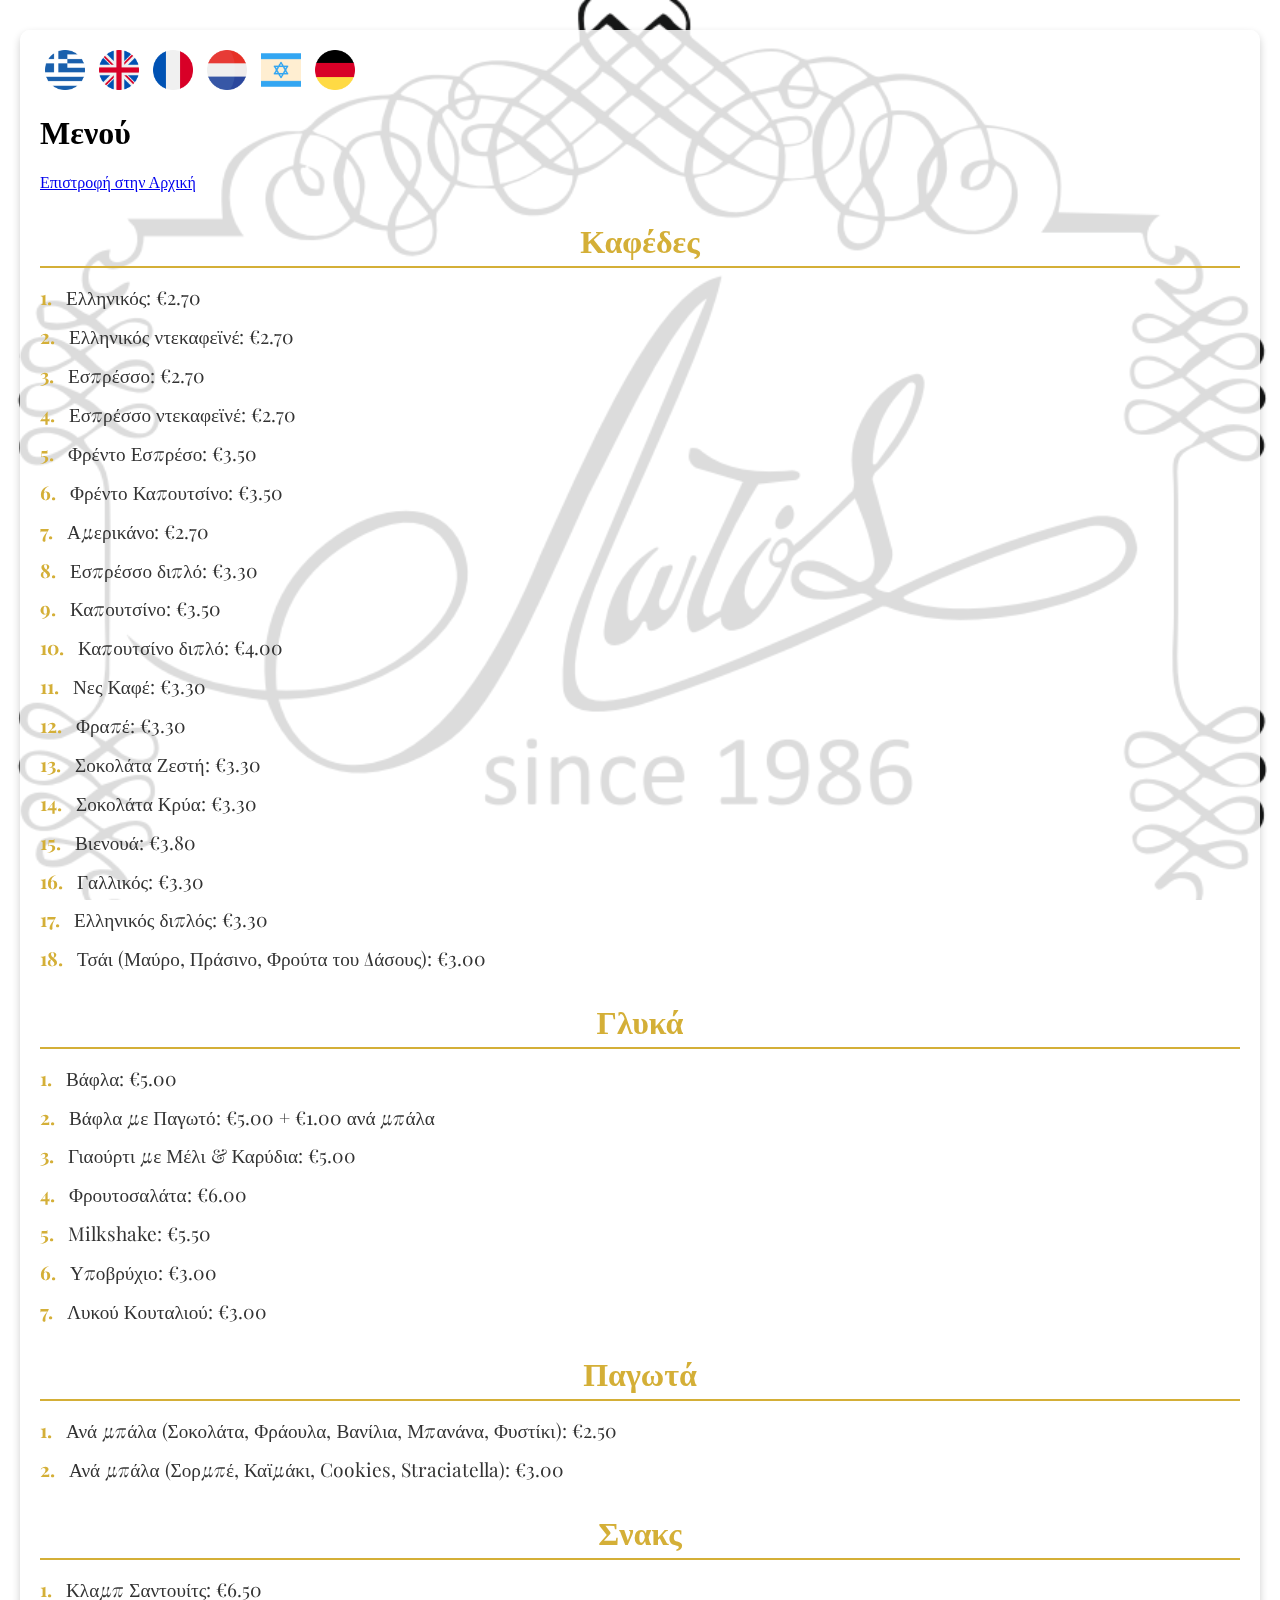
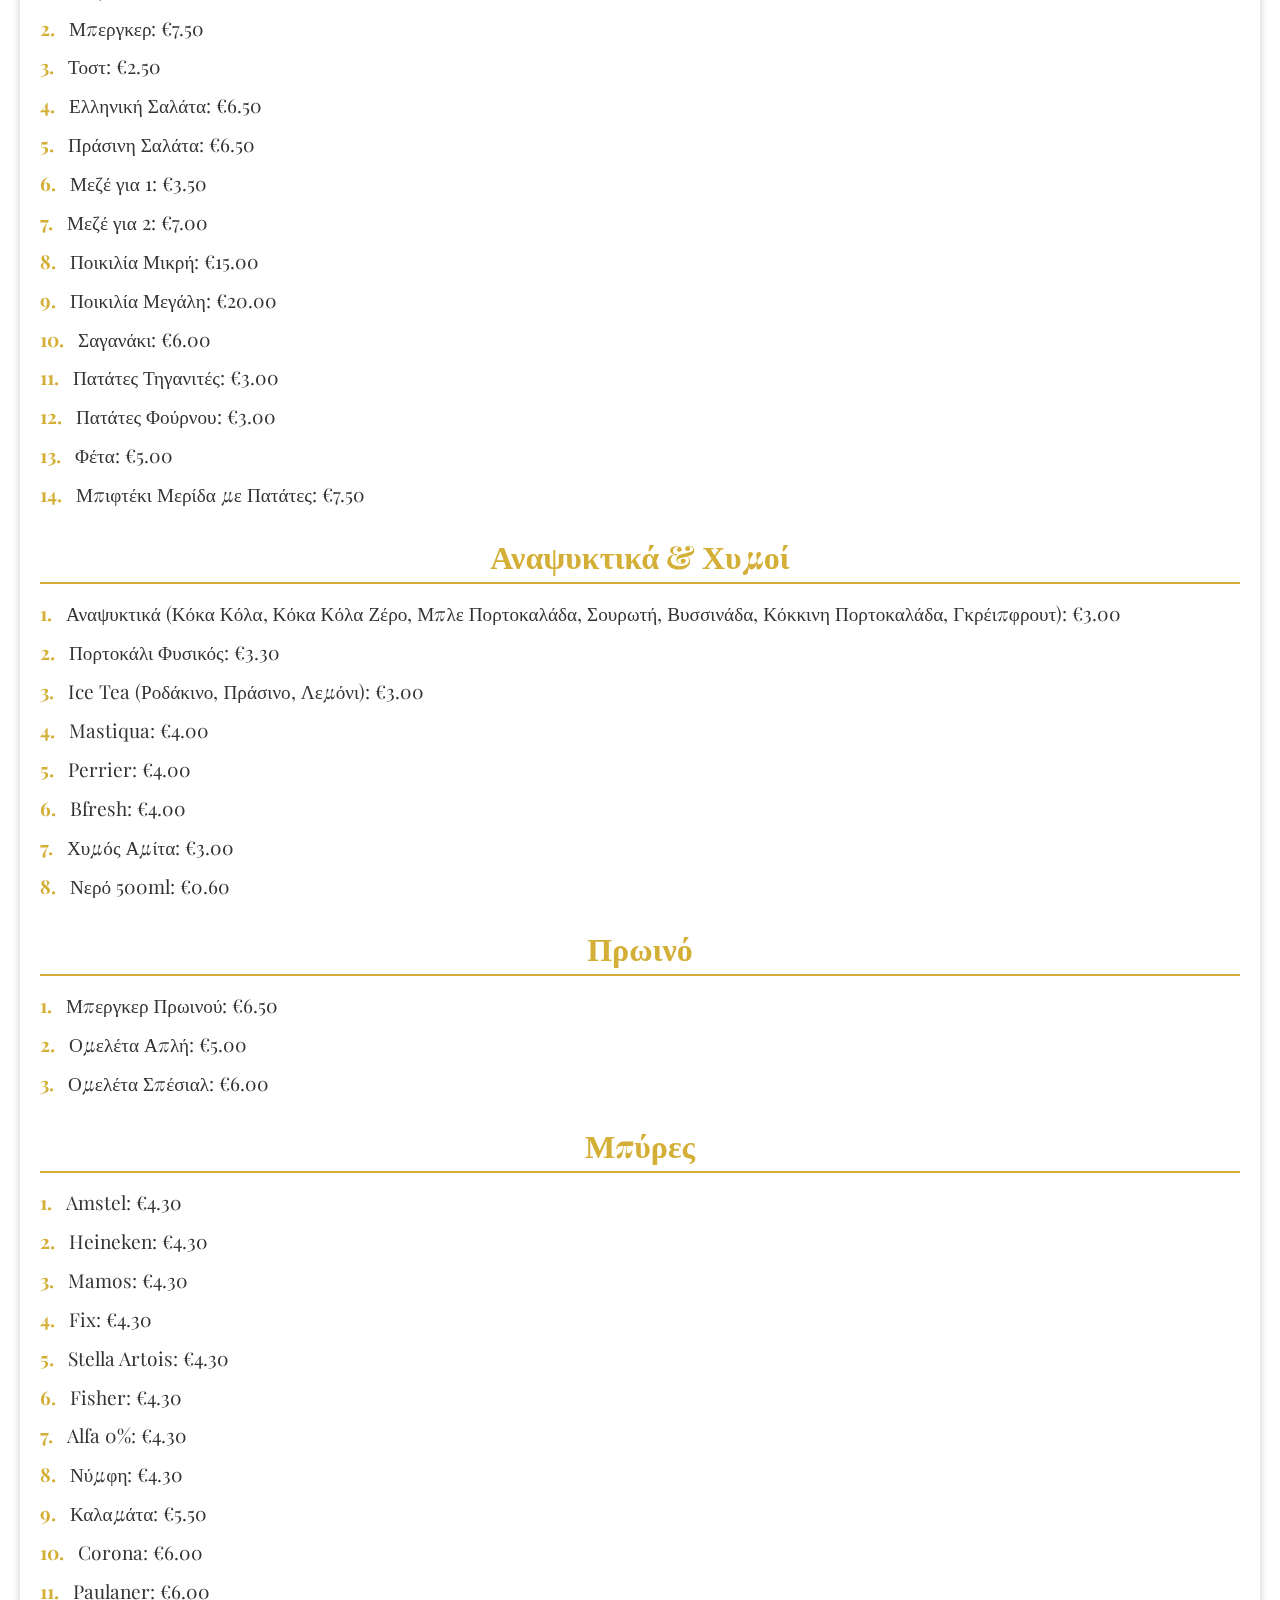
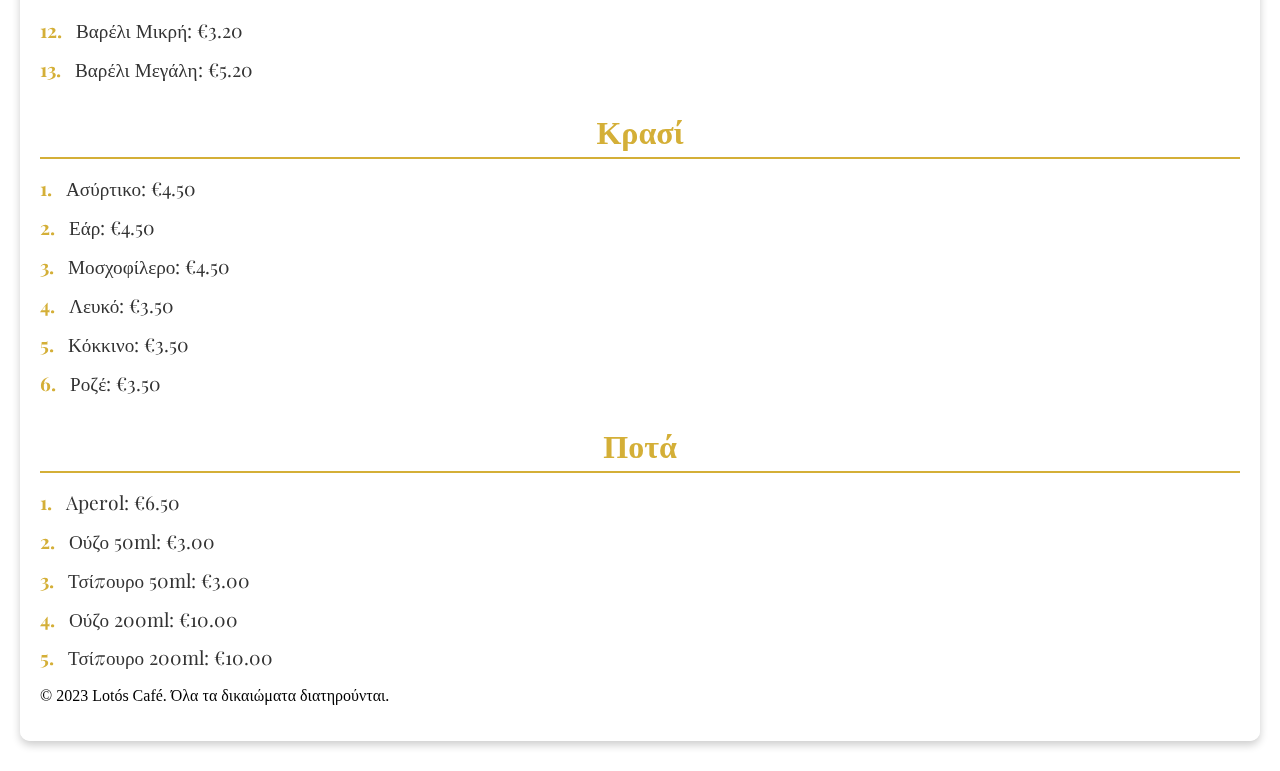
==== menu.html @ e4fc033b "Add files via upload" ====
<!DOCTYPE html>
<html lang="el">
<head>
  <meta charset="UTF-8">
  <meta name="viewport" content="width=device-width, initial-scale=1.0">
  <!-- Mobile Web App Meta Tags -->
  <meta name="mobile-web-app-capable" content="yes">
  <meta name="apple-mobile-web-app-capable" content="yes">
  <meta name="apple-mobile-web-app-status-bar-style" content="black-translucent">
  <meta name="theme-color" content="#d4af37">
  <title>Μενού - Lotós Café</title>
  <link rel="stylesheet" href="styles.css">
  <link href="https://fonts.googleapis.com/css2?family=Playfair+Display:wght@400;700&display=swap" rel="stylesheet">
</head>
<body>
  <!-- Carousel Background -->
  <div class="carousel">
    <div class="carousel-inner">
      <div class="carousel-item active">
        <img src="images/logo.png" alt="Lotós Café Logo">
      </div>
      <div class="carousel-item">
        <img src="images/1.jpg" alt="Café Interior">
      </div>
      <div class="carousel-item">
        <img src="images/2.jpg" alt="Coffee">
      </div>
      <div class="carousel-item">
        <img src="images/3.jpg" alt="Café Interior">
      </div>
    </div>
  </div>

  <!-- Framed Content -->
  <div class="content">
    <header>
      <div class="language-switcher">
        <img src="images/greek.png" alt="Greek" id="lang-el" class="flag-icon">
        <img src="images/united-kingdom.png" alt="English" id="lang-en" class="flag-icon">
        <img src="images/france.png" alt="French" id="lang-fr" class="flag-icon">
        <img src="images/netherlands.png" alt="Dutch" id="lang-nl" class="flag-icon">
        <img src="images/hebrew.png" alt="Hebrew" id="lang-he" class="flag-icon">
        <img src="images/germany.png" alt="German" id="lang-de" class="flag-icon">
      </div>
      <h1 data-lang="el">Μενού</h1>
      <h1 data-lang="en" style="display: none;">Menu</h1>
      <h1 data-lang="fr" style="display: none;">Menu</h1>
      <h1 data-lang="nl" style="display: none;">Menu</h1>
      <h1 data-lang="he" style="display: none;">תפריט</h1>
      <h1 data-lang="de" style="display: none;">Menü</h1>
      <a href="index.html" class="btn" data-lang="el">Επιστροφή στην Αρχική</a>
      <a href="index.html" class="btn" data-lang="en" style="display: none;">Return to Home</a>
      <a href="index.html" class="btn" data-lang="fr" style="display: none;">Retour à l'Accueil</a>
      <a href="index.html" class="btn" data-lang="nl" style="display: none;">Terug naar Home</a>
      <a href="index.html" class="btn" data-lang="he" style="display: none;">חזרה לדף הבית</a>
      <a href="index.html" class="btn" data-lang="de" style="display: none;">Zurück zur Startseite</a>
    </header>
    <main>
      <!-- Καφέδες / Coffees / Cafés / Koffies / קפה / Kaffees -->
      <section class="menu-category">
        <h2 data-lang="el">Καφέδες</h2>
        <h2 data-lang="en" style="display: none;">Coffees</h2>
        <h2 data-lang="fr" style="display: none;">Cafés</h2>
        <h2 data-lang="nl" style="display: none;">Koffies</h2>
        <h2 data-lang="he" style="display: none;">קפה</h2>
        <h2 data-lang="de" style="display: none;">Kaffees</h2>
        <ul>
          <li data-lang="el">Ελληνικός: €2.70</li>
          <li data-lang="en" style="display: none;">Greek Coffee: €2.70</li>
          <li data-lang="fr" style="display: none;">Café Grec: €2.70</li>
          <li data-lang="nl" style="display: none;">Griekse Koffie: €2.70</li>
          <li data-lang="he" style="display: none;">קפה יווני: €2.70</li>
          <li data-lang="de" style="display: none;">Griechischer Kaffee: €2.70</li>
          <li data-lang="el">Ελληνικός ντεκαφεϊνέ: €2.70</li>
          <li data-lang="en" style="display: none;">Greek Decaf: €2.70</li>
          <li data-lang="fr" style="display: none;">Café Grec Décaféiné: €2.70</li>
          <li data-lang="nl" style="display: none;">Griekse Decaf: €2.70</li>
          <li data-lang="he" style="display: none;">קפה יווני נטול קפאין: €2.70</li>
          <li data-lang="de" style="display: none;">Griechischer Kaffee entkoffeiniert: €2.70</li>
          <li data-lang="el">Εσπρέσσο: €2.70</li>
          <li data-lang="en" style="display: none;">Espresso: €2.70</li>
          <li data-lang="fr" style="display: none;">Expresso: €2.70</li>
          <li data-lang="nl" style="display: none;">Espresso: €2.70</li>
          <li data-lang="he" style="display: none;">אספרסו: €2.70</li>
          <li data-lang="de" style="display: none;">Espresso: €2.70</li>
          <li data-lang="el">Εσπρέσσο ντεκαφεϊνέ: €2.70</li>
          <li data-lang="en" style="display: none;">Decaf Espresso: €2.70</li>
          <li data-lang="fr" style="display: none;">Expresso Décaféiné: €2.70</li>
          <li data-lang="nl" style="display: none;">Decaf Espresso: €2.70</li>
          <li data-lang="he" style="display: none;">אספרסו נטול קפאין: €2.70</li>
          <li data-lang="de" style="display: none;">Espresso entkoffeiniert: €2.70</li>
          <li data-lang="el">Φρέντο Εσπρέσο: €3.50</li>
          <li data-lang="en" style="display: none;">Freddo Espresso: €3.50</li>
          <li data-lang="fr" style="display: none;">Freddo Espresso: €3.50</li>
          <li data-lang="nl" style="display: none;">Freddo Espresso: €3.50</li>
          <li data-lang="he" style="display: none;">פרדו אספרסו: €3.50</li>
          <li data-lang="de" style="display: none;">Freddo Espresso: €3.50</li>
          <li data-lang="el">Φρέντο Καπουτσίνο: €3.50</li>
          <li data-lang="en" style="display: none;">Freddo Cappuccino: €3.50</li>
          <li data-lang="fr" style="display: none;">Freddo Cappuccino: €3.50</li>
          <li data-lang="nl" style="display: none;">Freddo Cappuccino: €3.50</li>
          <li data-lang="he" style="display: none;">פרדו קפוצ'ינו: €3.50</li>
          <li data-lang="de" style="display: none;">Freddo Cappuccino: €3.50</li>
          <li data-lang="el">Αμερικάνο: €2.70</li>
          <li data-lang="en" style="display: none;">Americano: €2.70</li>
          <li data-lang="fr" style="display: none;">Américano: €2.70</li>
          <li data-lang="nl" style="display: none;">Americano: €2.70</li>
          <li data-lang="he" style="display: none;">אמריקנו: €2.70</li>
          <li data-lang="de" style="display: none;">Americano: €2.70</li>
          <li data-lang="el">Εσπρέσσο διπλό: €3.30</li>
          <li data-lang="en" style="display: none;">Double Espresso: €3.30</li>
          <li data-lang="fr" style="display: none;">Double Expresso: €3.30</li>
          <li data-lang="nl" style="display: none;">Dubbele Espresso: €3.30</li>
          <li data-lang="he" style="display: none;">אספרסו כפול: €3.30</li>
          <li data-lang="de" style="display: none;">Doppelter Espresso: €3.30</li>
          <li data-lang="el">Καπουτσίνο: €3.50</li>
          <li data-lang="en" style="display: none;">Cappuccino: €3.50</li>
          <li data-lang="fr" style="display: none;">Cappuccino: €3.50</li>
          <li data-lang="nl" style="display: none;">Cappuccino: €3.50</li>
          <li data-lang="he" style="display: none;">קפוצ'ינו: €3.50</li>
          <li data-lang="de" style="display: none;">Cappuccino: €3.50</li>
          <li data-lang="el">Καπουτσίνο διπλό: €4.00</li>
          <li data-lang="en" style="display: none;">Double Cappuccino: €4.00</li>
          <li data-lang="fr" style="display: none;">Double Cappuccino: €4.00</li>
          <li data-lang="nl" style="display: none;">Dubbele Cappuccino: €4.00</li>
          <li data-lang="he" style="display: none;">קפוצ'ינו כפול: €4.00</li>
          <li data-lang="de" style="display: none;">Doppelter Cappuccino: €4.00</li>
          <li data-lang="el">Νες Καφέ: €3.30</li>
          <li data-lang="en" style="display: none;">Nespresso: €3.30</li>
          <li data-lang="fr" style="display: none;">Nespresso: €3.30</li>
          <li data-lang="nl" style="display: none;">Nespresso: €3.30</li>
          <li data-lang="he" style="display: none;">נספרסו: €3.30</li>
          <li data-lang="de" style="display: none;">Nespresso: €3.30</li>
          <li data-lang="el">Φραπέ: €3.30</li>
          <li data-lang="en" style="display: none;">Frappé: €3.30</li>
          <li data-lang="fr" style="display: none;">Frappé: €3.30</li>
          <li data-lang="nl" style="display: none;">Frappé: €3.30</li>
          <li data-lang="he" style="display: none;">פרפה: €3.30</li>
          <li data-lang="de" style="display: none;">Frappé: €3.30</li>
          <li data-lang="el">Σοκολάτα Ζεστή: €3.30</li>
          <li data-lang="en" style="display: none;">Hot Chocolate: €3.30</li>
          <li data-lang="fr" style="display: none;">Chocolat Chaud: €3.30</li>
          <li data-lang="nl" style="display: none;">Warme Chocolade: €3.30</li>
          <li data-lang="he" style="display: none;">שוקו חם: €3.30</li>
          <li data-lang="de" style="display: none;">Heiße Schokolade: €3.30</li>
          <li data-lang="el">Σοκολάτα Κρύα: €3.30</li>
          <li data-lang="en" style="display: none;">Cold Chocolate: €3.30</li>
          <li data-lang="fr" style="display: none;">Chocolat Froid: €3.30</li>
          <li data-lang="nl" style="display: none;">Koude Chocolade: €3.30</li>
          <li data-lang="he" style="display: none;">שוקו קר: €3.30</li>
          <li data-lang="de" style="display: none;">Kalte Schokolade: €3.30</li>
          <li data-lang="el">Βιενουά: €3.80</li>
          <li data-lang="en" style="display: none;">Viennese Coffee: €3.80</li>
          <li data-lang="fr" style="display: none;">Café Viennois: €3.80</li>
          <li data-lang="nl" style="display: none;">Wienerse Koffie: €3.80</li>
          <li data-lang="he" style="display: none;">קפה וינאי: €3.80</li>
          <li data-lang="de" style="display: none;">Wiener Kaffee: €3.80</li>
          <li data-lang="el">Γαλλικός: €3.30</li>
          <li data-lang="en" style="display: none;">French Coffee: €3.30</li>
          <li data-lang="fr" style="display: none;">Café Français: €3.30</li>
          <li data-lang="nl" style="display: none;">Franse Koffie: €3.30</li>
          <li data-lang="he" style="display: none;">קפה צרפתי: €3.30</li>
          <li data-lang="de" style="display: none;">Französischer Kaffee: €3.30</li>
          <li data-lang="el">Ελληνικός διπλός: €3.30</li>
          <li data-lang="en" style="display: none;">Double Greek Coffee: €3.30</li>
          <li data-lang="fr" style="display: none;">Café Grec Double: €3.30</li>
          <li data-lang="nl" style="display: none;">Dubbele Griekse Koffie: €3.30</li>
          <li data-lang="he" style="display: none;">קפה יווני כפול: €3.30</li>
          <li data-lang="de" style="display: none;">Doppelter Griechischer Kaffee: €3.30</li>
          <li data-lang="el">Τσάι (Μαύρο, Πράσινο, Φρούτα του Δάσους): €3.00</li>
          <li data-lang="en" style="display: none;">Tea (Black, Green, Forest Fruits): €3.00</li>
          <li data-lang="fr" style="display: none;">Thé (Noir, Vert, Fruits des Bois): €3.00</li>
          <li data-lang="nl" style="display: none;">Thee (Zwart, Groen, Bosvruchten): €3.00</li>
          <li data-lang="he" style="display: none;">תה (שחור, ירוק, פירות יער): €3.00</li>
          <li data-lang="de" style="display: none;">Tee (Schwarz, Grün, Waldbeeren): €3.00</li>
        </ul>
      </section>

      <!-- Γλυκά / Desserts / Desserts / Desserts / קינוחים / Desserts -->
      <section class="menu-category">
        <h2 data-lang="el">Γλυκά</h2>
        <h2 data-lang="en" style="display: none;">Desserts</h2>
        <h2 data-lang="fr" style="display: none;">Desserts</h2>
        <h2 data-lang="nl" style="display: none;">Desserts</h2>
        <h2 data-lang="he" style="display: none;">קינוחים</h2>
        <h2 data-lang="de" style="display: none;">Desserts</h2>
        <ul>
          <li data-lang="el">Βάφλα: €5.00</li>
          <li data-lang="en" style="display: none;">Waffle: €5.00</li>
          <li data-lang="fr" style="display: none;">Gaufre: €5.00</li>
          <li data-lang="nl" style="display: none;">Wafel: €5.00</li>
          <li data-lang="he" style="display: none;">וופל: €5.00</li>
          <li data-lang="de" style="display: none;">Waffel: €5.00</li>
          <li data-lang="el">Βάφλα με Παγωτό: €5.00 + €1.00 ανά μπάλα</li>
          <li data-lang="en" style="display: none;">Waffle with Ice Cream: €5.00 + €1.00 per scoop</li>
          <li data-lang="fr" style="display: none;">Gaufre avec Glace: €5.00 + €1.00 par boule</li>
          <li data-lang="nl" style="display: none;">Wafel met IJs: €5.00 + €1.00 per bol</li>
          <li data-lang="he" style="display: none;">וופל עם גלידה: €5.00 + €1.00 לכדור</li>
          <li data-lang="de" style="display: none;">Waffel mit Eis: €5.00 + €1.00 pro Kugel</li>
          <li data-lang="el">Γιαούρτι με Μέλι & Καρύδια: €5.00</li>
          <li data-lang="en" style="display: none;">Yogurt with Honey & Walnuts: €5.00</li>
          <li data-lang="fr" style="display: none;">Yaourt au Miel & Noix: €5.00</li>
          <li data-lang="nl" style="display: none;">Yoghurt met Honing & Walnoten: €5.00</li>
          <li data-lang="he" style="display: none;">יוגורט עם דבש ואגוזים: €5.00</li>
          <li data-lang="de" style="display: none;">Joghurt mit Honig & Walnüssen: €5.00</li>
          <li data-lang="el">Φρουτοσαλάτα: €6.00</li>
          <li data-lang="en" style="display: none;">Fruit Salad: €6.00</li>
          <li data-lang="fr" style="display: none;">Salade de Fruits: €6.00</li>
          <li data-lang="nl" style="display: none;">Fruitsalade: €6.00</li>
          <li data-lang="he" style="display: none;">סלט פירות: €6.00</li>
          <li data-lang="de" style="display: none;">Obstsalat: €6.00</li>
          <li data-lang="el">Milkshake: €5.50</li>
          <li data-lang="en" style="display: none;">Milkshake: €5.50</li>
          <li data-lang="fr" style="display: none;">Milkshake: €5.50</li>
          <li data-lang="nl" style="display: none;">Milkshake: €5.50</li>
          <li data-lang="he" style="display: none;">מילקשייק: €5.50</li>
          <li data-lang="de" style="display: none;">Milkshake: €5.50</li>
          <li data-lang="el">Υποβρύχιο: €3.00</li>
          <li data-lang="en" style="display: none;">Submarine: €3.00</li>
          <li data-lang="fr" style="display: none;">Sous-marin: €3.00</li>
          <li data-lang="nl" style="display: none;">Onderzeeër: €3.00</li>
          <li data-lang="he" style="display: none;">צוללת: €3.00</li>
          <li data-lang="de" style="display: none;">U-Boot: €3.00</li>
          <li data-lang="el">Λυκού Κουταλιού: €3.00</li>
          <li data-lang="en" style="display: none;">Spoon Sweet: €3.00</li>
          <li data-lang="fr" style="display: none;">Confiture: €3.00</li>
          <li data-lang="nl" style="display: none;">Lepelzoet: €3.00</li>
          <li data-lang="he" style="display: none;">מתוק בכפית: €3.00</li>
          <li data-lang="de" style="display: none;">Löffelsüßigkeit: €3.00</li>
        </ul>
      </section>

      <!-- Παγωτά / Ice Cream / Glaces / IJs / גלידה / Eis -->
      <section class="menu-category">
        <h2 data-lang="el">Παγωτά</h2>
        <h2 data-lang="en" style="display: none;">Ice Cream</h2>
        <h2 data-lang="fr" style="display: none;">Glaces</h2>
        <h2 data-lang="nl" style="display: none;">IJs</h2>
        <h2 data-lang="he" style="display: none;">גלידה</h2>
        <h2 data-lang="de" style="display: none;">Eis</h2>
        <ul>
          <li data-lang="el">Ανά μπάλα (Σοκολάτα, Φράουλα, Βανίλια, Μπανάνα, Φυστίκι): €2.50</li>
          <li data-lang="en" style="display: none;">Per scoop (Chocolate, Strawberry, Vanilla, Banana, Pistachio): €2.50</li>
          <li data-lang="fr" style="display: none;">Par boule (Chocolat, Fraise, Vanille, Banane, Pistache): €2.50</li>
          <li data-lang="nl" style="display: none;">Per bol (Chocolade, Aardbei, Vanille, Banaan, Pistache): €2.50</li>
          <li data-lang="he" style="display: none;">לכדור (שוקולד, תות, וניל, בננה, פיסטוק): €2.50</li>
          <li data-lang="de" style="display: none;">Pro Kugel (Schokolade, Erdbeere, Vanille, Banane, Pistazie): €2.50</li>
          <li data-lang="el">Ανά μπάλα (Σορμπέ, Καϊμάκι, Cookies, Straciatella): €3.00</li>
          <li data-lang="en" style="display: none;">Per scoop (Sorbet, Cream, Cookies, Straciatella): €3.00</li>
          <li data-lang="fr" style="display: none;">Par boule (Sorbet, Crème, Cookies, Straciatella): €3.00</li>
          <li data-lang="nl" style="display: none;">Per bol (Sorbet, Room, Cookies, Straciatella): €3.00</li>
          <li data-lang="he" style="display: none;">לכדור (סורבה, שמנת, עוגיות, סטרצ'טלה): €3.00</li>
          <li data-lang="de" style="display: none;">Pro Kugel (Sorbet, Sahne, Kekse, Stracciatella): €3.00</li>
        </ul>
      </section>

      <!-- Σνακς / Snacks / Snacks / Snacks / חטיפים / Snacks -->
      <section class="menu-category">
        <h2 data-lang="el">Σνακς</h2>
        <h2 data-lang="en" style="display: none;">Snacks</h2>
        <h2 data-lang="fr" style="display: none;">Snacks</h2>
        <h2 data-lang="nl" style="display: none;">Snacks</h2>
        <h2 data-lang="he" style="display: none;">חטיפים</h2>
        <h2 data-lang="de" style="display: none;">Snacks</h2>
        <ul>
          <li data-lang="el">Κλαμπ Σαντουίτς: €6.50</li>
          <li data-lang="en" style="display: none;">Club Sandwich: €6.50</li>
          <li data-lang="fr" style="display: none;">Sandwich Club: €6.50</li>
          <li data-lang="nl" style="display: none;">Club Sandwich: €6.50</li>
          <li data-lang="he" style="display: none;">סנדוויץ' קלאב: €6.50</li>
          <li data-lang="de" style="display: none;">Club Sandwich: €6.50</li>
          <li data-lang="el">Μπεργκερ: €7.50</li>
          <li data-lang="en" style="display: none;">Burger: €7.50</li>
          <li data-lang="fr" style="display: none;">Burger: €7.50</li>
          <li data-lang="nl" style="display: none;">Burger: €7.50</li>
          <li data-lang="he" style="display: none;">בורגר: €7.50</li>
          <li data-lang="de" style="display: none;">Burger: €7.50</li>
          <li data-lang="el">Τοστ: €2.50</li>
          <li data-lang="en" style="display: none;">Toast: €2.50</li>
          <li data-lang="fr" style="display: none;">Toast: €2.50</li>
          <li data-lang="nl" style="display: none;">Toast: €2.50</li>
          <li data-lang="he" style="display: none;">טוסט: €2.50</li>
          <li data-lang="de" style="display: none;">Toast: €2.50</li>
          <li data-lang="el">Ελληνική Σαλάτα: €6.50</li>
          <li data-lang="en" style="display: none;">Greek Salad: €6.50</li>
          <li data-lang="fr" style="display: none;">Salade Grecque: €6.50</li>
          <li data-lang="nl" style="display: none;">Griekse Salade: €6.50</li>
          <li data-lang="he" style="display: none;">סלט יווני: €6.50</li>
          <li data-lang="de" style="display: none;">Griechischer Salat: €6.50</li>
          <li data-lang="el">Πράσινη Σαλάτα: €6.50</li>
          <li data-lang="en" style="display: none;">Green Salad: €6.50</li>
          <li data-lang="fr" style="display: none;">Salade Verte: €6.50</li>
          <li data-lang="nl" style="display: none;">Groene Salade: €6.50</li>
          <li data-lang="he" style="display: none;">סלט ירוק: €6.50</li>
          <li data-lang="de" style="display: none;">Grüner Salat: €6.50</li>
          <li data-lang="el">Μεζέ για 1: €3.50</li>
          <li data-lang="en" style="display: none;">Meze for 1: €3.50</li>
          <li data-lang="fr" style="display: none;">Mezé pour 1: €3.50</li>
          <li data-lang="nl" style="display: none;">Meze voor 1: €3.50</li>
          <li data-lang="he" style="display: none;">מזה לאחד: €3.50</li>
          <li data-lang="de" style="display: none;">Meze für 1: €3.50</li>
          <li data-lang="el">Μεζέ για 2: €7.00</li>
          <li data-lang="en" style="display: none;">Meze for 2: €7.00</li>
          <li data-lang="fr" style="display: none;">Mezé pour 2: €7.00</li>
          <li data-lang="nl" style="display: none;">Meze voor 2: €7.00</li>
          <li data-lang="he" style="display: none;">מזה לשניים: €7.00</li>
          <li data-lang="de" style="display: none;">Meze für 2: €7.00</li>
          <li data-lang="el">Ποικιλία Μικρή: €15.00</li>
          <li data-lang="en" style="display: none;">Small Platter: €15.00</li>
          <li data-lang="fr" style="display: none;">Petite Assiette: €15.00</li>
          <li data-lang="nl" style="display: none;">Kleine Schotel: €15.00</li>
          <li data-lang="he" style="display: none;">מגש קטן: €15.00</li>
          <li data-lang="de" style="display: none;">Kleine Platte: €15.00</li>
          <li data-lang="el">Ποικιλία Μεγάλη: €20.00</li>
          <li data-lang="en" style="display: none;">Large Platter: €20.00</li>
          <li data-lang="fr" style="display: none;">Grande Assiette: €20.00</li>
          <li data-lang="nl" style="display: none;">Grote Schotel: €20.00</li>
          <li data-lang="he" style="display: none;">מגש גדול: €20.00</li>
          <li data-lang="de" style="display: none;">Große Platte: €20.00</li>
          <li data-lang="el">Σαγανάκι: €6.00</li>
          <li data-lang="en" style="display: none;">Saganaki: €6.00</li>
          <li data-lang="fr" style="display: none;">Saganaki: €6.00</li>
          <li data-lang="nl" style="display: none;">Saganaki: €6.00</li>
          <li data-lang="he" style="display: none;">סאגנאקי: €6.00</li>
          <li data-lang="de" style="display: none;">Saganaki: €6.00</li>
          <li data-lang="el">Πατάτες Τηγανιτές: €3.00</li>
          <li data-lang="en" style="display: none;">Fried Potatoes: €3.00</li>
          <li data-lang="fr" style="display: none;">Pommes de Terre Frites: €3.00</li>
          <li data-lang="nl" style="display: none;">Gefrituurde Aardappelen: €3.00</li>
          <li data-lang="he" style="display: none;">תפוחי אדמה מטוגנים: €3.00</li>
          <li data-lang="de" style="display: none;">Pommes Frites: €3.00</li>
          <li data-lang="el">Πατάτες Φούρνου: €3.00</li>
          <li data-lang="en" style="display: none;">Baked Potatoes: €3.00</li>
          <li data-lang="fr" style="display: none;">Pommes de Terre au Four: €3.00</li>
          <li data-lang="nl" style="display: none;">Gebakken Aardappelen: €3.00</li>
          <li data-lang="he" style="display: none;">תפוחי אדמה אפויים: €3.00</li>
          <li data-lang="de" style="display: none;">Ofenkartoffeln: €3.00</li>
          <li data-lang="el">Φέτα: €5.00</li>
          <li data-lang="en" style="display: none;">Feta Cheese: €5.00</li>
          <li data-lang="fr" style="display: none;">Fromage Feta: €5.00</li>
          <li data-lang="nl" style="display: none;">Feta Kaas: €5.00</li>
          <li data-lang="he" style="display: none;">פטה: €5.00</li>
          <li data-lang="de" style="display: none;">Feta-Käse: €5.00</li>
          <li data-lang="el">Μπιφτέκι Μερίδα με Πατάτες: €7.50</li>
          <li data-lang="en" style="display: none;">Beef Patty with Potatoes: €7.50</li>
          <li data-lang="fr" style="display: none;">Steak Haché avec Pommes de Terre: €7.50</li>
          <li data-lang="nl" style="display: none;">Gehaktbal met Aardappelen: €7.50</li>
          <li data-lang="he" style="display: none;">קציצה עם תפוחי אדמה: €7.50</li>
          <li data-lang="de" style="display: none;">Hacksteak mit Kartoffeln: €7.50</li>
        </ul>
      </section>

      <!-- Αναψυκτικά & Χυμοί / Refreshments & Juices / Rafraîchissements & Jus / Verfrissingen & Sa / משקאות קלים ומיצים / Erfrischungen & Säfte -->
      <section class="menu-category">
        <h2 data-lang="el">Αναψυκτικά & Χυμοί</h2>
        <h2 data-lang="en" style="display: none;">Refreshments & Juices</h2>
        <h2 data-lang="fr" style="display: none;">Rafraîchissements & Jus</h2>
        <h2 data-lang="nl" style="display: none;">Verfrissingen & Sa</h2>
        <h2 data-lang="he" style="display: none;">משקאות קלים ומיצים</h2>
        <h2 data-lang="de" style="display: none;">Erfrischungen & Säfte</h2>
        <ul>
          <li data-lang="el">Αναψυκτικά (Κόκα Κόλα, Κόκα Κόλα Ζέρο, Μπλε Πορτοκαλάδα, Σουρωτή, Βυσσινάδα, Κόκκινη Πορτοκαλάδα, Γκρέιπφρουτ): €3.00</li>
          <li data-lang="en" style="display: none;">Soft Drinks (Coca-Cola, Coca-Cola Zero, Blue Orangeade, Sour Cherry, Cherryade, Red Orangeade, Grapefruit): €3.00</li>
          <li data-lang="fr" style="display: none;">Boissons Gazeuses (Coca-Cola, Coca-Cola Zero, Orangeade Bleue, Cerise Acidulée, Cerise, Orangeade Rouge, Pamplemousse): €3.00</li>
          <li data-lang="nl" style="display: none;">Frisdranken (Coca-Cola, Coca-Cola Zero, Blauwe Orangeade, Zure Kers, Kers, Rode Orangeade, Grapefruit): €3.00</li>
          <li data-lang="he" style="display: none;">משקאות קלים (קוקה-קולה, קוקה-קולה זירו, אוראנג'אדה כחולה, דובדבן חמוץ, דובדבן, אוראנג'אדה אדומה, אשכולית): €3.00</li>
          <li data-lang="de" style="display: none;">Erfrischungsgetränke (Coca-Cola, Coca-Cola Zero, Blaue Orangenlimonade, Sauerkirsche, Kirschlimonade, Rote Orangenlimonade, Grapefruit): €3.00</li>
          <li data-lang="el">Πορτοκάλι Φυσικός: €3.30</li>
          <li data-lang="en" style="display: none;">Fresh Orange Juice: €3.30</li>
          <li data-lang="fr" style="display: none;">Jus d'Orange Frais: €3.30</li>
          <li data-lang="nl" style="display: none;">Verse Sinaasappelsap: €3.30</li>
          <li data-lang="he" style="display: none;">מיץ תפוזים טרי: €3.30</li>
          <li data-lang="de" style="display: none;">Frischer Orangensaft: €3.30</li>
          <li data-lang="el">Ice Tea (Ροδάκινο, Πράσινο, Λεμόνι): €3.00</li>
          <li data-lang="en" style="display: none;">Ice Tea (Peach, Green, Lemon): €3.00</li>
          <li data-lang="fr" style="display: none;">Thé Glacé (Pêche, Vert, Citron): €3.00</li>
          <li data-lang="nl" style="display: none;">IJsthee (Perzik, Groen, Citroen): €3.00</li>
          <li data-lang="he" style="display: none;">תה קר (אפרסק, ירוק, לימון): €3.00</li>
          <li data-lang="de" style="display: none;">Eistee (Pfirsich, Grün, Zitrone): €3.00</li>
          <li data-lang="el">Mastiqua: €4.00</li>
          <li data-lang="en" style="display: none;">Mastiqua: €4.00</li>
          <li data-lang="fr" style="display: none;">Mastiqua: €4.00</li>
          <li data-lang="nl" style="display: none;">Mastiqua: €4.00</li>
          <li data-lang="he" style="display: none;">מסטיקה: €4.00</li>
          <li data-lang="de" style="display: none;">Mastiqua: €4.00</li>
          <li data-lang="el">Perrier: €4.00</li>
          <li data-lang="en" style="display: none;">Perrier: €4.00</li>
          <li data-lang="fr" style="display: none;">Perrier: €4.00</li>
          <li data-lang="nl" style="display: none;">Perrier: €4.00</li>
          <li data-lang="he" style="display: none;">פרייה: €4.00</li>
          <li data-lang="de" style="display: none;">Perrier: €4.00</li>
          <li data-lang="el">Bfresh: €4.00</li>
          <li data-lang="en" style="display: none;">Bfresh: €4.00</li>
          <li data-lang="fr" style="display: none;">Bfresh: €4.00</li>
          <li data-lang="nl" style="display: none;">Bfresh: €4.00</li>
          <li data-lang="he" style="display: none;">ביפרש: €4.00</li>
          <li data-lang="de" style="display: none;">Bfresh: €4.00</li>
          <li data-lang="el">Χυμός Αμίτα: €3.00</li>
          <li data-lang="en" style="display: none;">Amita Juice: €3.00</li>
          <li data-lang="fr" style="display: none;">Jus Amita: €3.00</li>
          <li data-lang="nl" style="display: none;">Amita Sap: €3.00</li>
          <li data-lang="he" style="display: none;">מיץ אמיטה: €3.00</li>
          <li data-lang="de" style="display: none;">Amita-Saft: €3.00</li>
          <li data-lang="el">Νερό 500ml: €0.60</li>
          <li data-lang="en" style="display: none;">Water 500ml: €0.60</li>
          <li data-lang="fr" style="display: none;">Eau 500ml: €0.60</li>
          <li data-lang="nl" style="display: none;">Water 500ml: €0.60</li>
          <li data-lang="he" style="display: none;">מים 500 מ"ל: €0.60</li>
          <li data-lang="de" style="display: none;">Wasser 500ml: €0.60</li>
        </ul>
      </section>

      <!-- Πρωινό / Breakfast / Petit Déjeuner / Ontbijt / ארוחת בוקר / Frühstück -->
      <section class="menu-category">
        <h2 data-lang="el">Πρωινό</h2>
        <h2 data-lang="en" style="display: none;">Breakfast</h2>
        <h2 data-lang="fr" style="display: none;">Petit Déjeuner</h2>
        <h2 data-lang="nl" style="display: none;">Ontbijt</h2>
        <h2 data-lang="he" style="display: none;">ארוחת בוקר</h2>
        <h2 data-lang="de" style="display: none;">Frühstück</h2>
        <ul>
          <li data-lang="el">Μπεργκερ Πρωινού: €6.50</li>
          <li data-lang="en" style="display: none;">Breakfast Burger: €6.50</li>
          <li data-lang="fr" style="display: none;">Burger Petit Déjeuner: €6.50</li>
          <li data-lang="nl" style="display: none;">Ontbijtburger: €6.50</li>
          <li data-lang="he" style="display: none;">בורגר בוקר: €6.50</li>
          <li data-lang="de" style="display: none;">Frühstücksburger: €6.50</li>
          <li data-lang="el">Ομελέτα Απλή: €5.00</li>
          <li data-lang="en" style="display: none;">Plain Omelette: €5.00</li>
          <li data-lang="fr" style="display: none;">Omelette Nature: €5.00</li>
          <li data-lang="nl" style="display: none;">Platte Omelet: €5.00</li>
          <li data-lang="he" style="display: none;">חביתה פשוטה: €5.00</li>
          <li data-lang="de" style="display: none;">Einfaches Omelett: €5.00</li>
          <li data-lang="el">Ομελέτα Σπέσιαλ: €6.00</li>
          <li data-lang="en" style="display: none;">Special Omelette: €6.00</li>
          <li data-lang="fr" style="display: none;">Omelette Spéciale: €6.00</li>
          <li data-lang="nl" style="display: none;">Speciale Omelet: €6.00</li>
          <li data-lang="he" style="display: none;">חביתה מיוחדת: €6.00</li>
          <li data-lang="de" style="display: none;">Spezial-Omelett: €6.00</li>
        </ul>
      </section>

      <!-- Μπύρες / Beers / Bières / Bieren / בירות / Biere -->
      <section class="menu-category">
        <h2 data-lang="el">Μπύρες</h2>
        <h2 data-lang="en" style="display: none;">Beers</h2>
        <h2 data-lang="fr" style="display: none;">Bières</h2>
        <h2 data-lang="nl" style="display: none;">Bieren</h2>
        <h2 data-lang="he" style="display: none;">בירות</h2>
        <h2 data-lang="de" style="display: none;">Biere</h2>
        <ul>
          <li data-lang="el">Amstel: €4.30</li>
          <li data-lang="en" style="display: none;">Amstel: €4.30</li>
          <li data-lang="fr" style="display: none;">Amstel: €4.30</li>
          <li data-lang="nl" style="display: none;">Amstel: €4.30</li>
          <li data-lang="he" style="display: none;">אמסטל: €4.30</li>
          <li data-lang="de" style="display: none;">Amstel: €4.30</li>
          <li data-lang="el">Heineken: €4.30</li>
          <li data-lang="en" style="display: none;">Heineken: €4.30</li>
          <li data-lang="fr" style="display: none;">Heineken: €4.30</li>
          <li data-lang="nl" style="display: none;">Heineken: €4.30</li>
          <li data-lang="he" style="display: none;">היינקן: €4.30</li>
          <li data-lang="de" style="display: none;">Heineken: €4.30</li>
          <li data-lang="el">Mamos: €4.30</li>
          <li data-lang="en" style="display: none;">Mamos: €4.30</li>
          <li data-lang="fr" style="display: none;">Mamos: €4.30</li>
          <li data-lang="nl" style="display: none;">Mamos: €4.30</li>
          <li data-lang="he" style="display: none;">מאמוס: €4.30</li>
          <li data-lang="de" style="display: none;">Mamos: €4.30</li>
          <li data-lang="el">Fix: €4.30</li>
          <li data-lang="en" style="display: none;">Fix: €4.30</li>
          <li data-lang="fr" style="display: none;">Fix: €4.30</li>
          <li data-lang="nl" style="display: none;">Fix: €4.30</li>
          <li data-lang="he" style="display: none;">פיקס: €4.30</li>
          <li data-lang="de" style="display: none;">Fix: €4.30</li>
          <li data-lang="el">Stella Artois: €4.30</li>
          <li data-lang="en" style="display: none;">Stella Artois: €4.30</li>
          <li data-lang="fr" style="display: none;">Stella Artois: €4.30</li>
          <li data-lang="nl" style="display: none;">Stella Artois: €4.30</li>
          <li data-lang="he" style="display: none;">סטלה ארטואה: €4.30</li>
          <li data-lang="de" style="display: none;">Stella Artois: €4.30</li>
          <li data-lang="el">Fisher: €4.30</li>
          <li data-lang="en" style="display: none;">Fisher: €4.30</li>
          <li data-lang="fr" style="display: none;">Fisher: €4.30</li>
          <li data-lang="nl" style="display: none;">Fisher: €4.30</li>
          <li data-lang="he" style="display: none;">פישר: €4.30</li>
          <li data-lang="de" style="display: none;">Fisher: €4.30</li>
          <li data-lang="el">Alfa 0%: €4.30</li>
          <li data-lang="en" style="display: none;">Alfa 0%: €4.30</li>
          <li data-lang="fr" style="display: none;">Alfa 0%: €4.30</li>
          <li data-lang="nl" style="display: none;">Alfa 0%: €4.30</li>
          <li data-lang="he" style="display: none;">אלפא 0%: €4.30</li>
          <li data-lang="de" style="display: none;">Alfa 0%: €4.30</li>
          <li data-lang="el">Νύμφη: €4.30</li>
          <li data-lang="en" style="display: none;">Nymphe: €4.30</li>
          <li data-lang="fr" style="display: none;">Nymphe: €4.30</li>
          <li data-lang="nl" style="display: none;">Nymphe: €4.30</li>
          <li data-lang="he" style="display: none;">נימפה: €4.30</li>
          <li data-lang="de" style="display: none;">Nymphe: €4.30</li>
          <li data-lang="el">Καλαμάτα: €5.50</li>
          <li data-lang="en" style="display: none;">Kalamata: €5.50</li>
          <li data-lang="fr" style="display: none;">Kalamata: €5.50</li>
          <li data-lang="nl" style="display: none;">Kalamata: €5.50</li>
          <li data-lang="he" style="display: none;">קלמטה: €5.50</li>
          <li data-lang="de" style="display: none;">Kalamata: €5.50</li>
          <li data-lang="el">Corona: €6.00</li>
          <li data-lang="en" style="display: none;">Corona: €6.00</li>
          <li data-lang="fr" style="display: none;">Corona: €6.00</li>
          <li data-lang="nl" style="display: none;">Corona: €6.00</li>
          <li data-lang="he" style="display: none;">קורונה: €6.00</li>
          <li data-lang="de" style="display: none;">Corona: €6.00</li>
          <li data-lang="el">Paulaner: €6.00</li>
          <li data-lang="en" style="display: none;">Paulaner: €6.00</li>
          <li data-lang="fr" style="display: none;">Paulaner: €6.00</li>
          <li data-lang="nl" style="display: none;">Paulaner: €6.00</li>
          <li data-lang="he" style="display: none;">פאולנר: €6.00</li>
          <li data-lang="de" style="display: none;">Paulaner: €6.00</li>
          <li data-lang="el">Βαρέλι Μικρή: €3.20</li>
          <li data-lang="en" style="display: none;">Small Barrel: €3.20</li>
          <li data-lang="fr" style="display: none;">Petit Fût: €3.20</li>
          <li data-lang="nl" style="display: none;">Klein Vat: €3.20</li>
          <li data-lang="he" style="display: none;">חבית קטנה: €3.20</li>
          <li data-lang="de" style="display: none;">Kleines Fass: €3.20</li>
          <li data-lang="el">Βαρέλι Μεγάλη: €5.20</li>
          <li data-lang="en" style="display: none;">Large Barrel: €5.20</li>
          <li data-lang="fr" style="display: none;">Grand Fût: €5.20</li>
          <li data-lang="nl" style="display: none;">Groot Vat: €5.20</li>
          <li data-lang="he" style="display: none;">חבית גדולה: €5.20</li>
          <li data-lang="de" style="display: none;">Großes Fass: €5.20</li>
        </ul>
      </section>

      <!-- Κρασί / Wine / Vin / Wijn / יין / Wein -->
      <section class="menu-category">
        <h2 data-lang="el">Κρασί</h2>
        <h2 data-lang="en" style="display: none;">Wine</h2>
        <h2 data-lang="fr" style="display: none;">Vin</h2>
        <h2 data-lang="nl" style="display: none;">Wijn</h2>
        <h2 data-lang="he" style="display: none;">יין</h2>
        <h2 data-lang="de" style="display: none;">Wein</h2>
        <ul>
         
        <li data-lang="el">Ασύρτικο: €4.50</li>
        <li data-lang="en" style="display: none;">Assyrtiko: €4.50</li>
        <li data-lang="fr" style="display: none;">Assyrtiko: €4.50</li>
        <li data-lang="nl" style="display: none;">Assyrtiko: €4.50</li>
        <li data-lang="he" style="display: none;">אסירטיקו: €4.50</li>
        <li data-lang="de" style="display: none;">Assyrtiko: €4.50</li> <!-- Add German -->

        <li data-lang="el">Εάρ: €4.50</li>
        <li data-lang="en" style="display: none;">Ear: €4.50</li>
        <li data-lang="fr" style="display: none;">Ear: €4.50</li>
        <li data-lang="nl" style="display: none;">Ear: €4.50</li>
        <li data-lang="he" style="display: none;">אר: €4.50</li>
        <li data-lang="de" style="display: none;">Ear: €4.50</li> <!-- Add German -->

        <li data-lang="el">Μοσχοφίλερο: €4.50</li>
        <li data-lang="en" style="display: none;">Moschofilero: €4.50</li>
        <li data-lang="fr" style="display: none;">Moschofilero: €4.50</li>
        <li data-lang="nl" style="display: none;">Moschofilero: €4.50</li>
        <li data-lang="he" style="display: none;">מוסקופילרו: €4.50</li>
        <li data-lang="de" style="display: none;">Moschofilero: €4.50</li> <!-- Add German -->

        <li data-lang="el">Λευκό: €3.50</li>
        <li data-lang="en" style="display: none;">White Wine: €3.50</li>
        <li data-lang="fr" style="display: none;">Vin Blanc: €3.50</li>
        <li data-lang="nl" style="display: none;">Witte Wijn: €3.50</li>
        <li data-lang="he" style="display: none;">יין לבן: €3.50</li>
        <li data-lang="de" style="display: none;">Weißwein: €3.50</li> <!-- Add German -->

        <li data-lang="el">Κόκκινο: €3.50</li>
        <li data-lang="en" style="display: none;">Red Wine: €3.50</li>
        <li data-lang="fr" style="display: none;">Vin Rouge: €3.50</li>
        <li data-lang="nl" style="display: none;">Rode Wijn: €3.50</li>
        <li data-lang="he" style="display: none;">יין אדום: €3.50</li>
        <li data-lang="de" style="display: none;">Rotwein: €3.50</li> <!-- Add German -->

        <li data-lang="el">Ροζέ: €3.50</li>
        <li data-lang="en" style="display: none;">Rosé: €3.50</li>
        <li data-lang="fr" style="display: none;">Rosé: €3.50</li>
        <li data-lang="nl" style="display: none;">Rosé: €3.50</li>
        <li data-lang="he" style="display: none;">רוזה: €3.50</li>
        <li data-lang="de" style="display: none;">Rosé: €3.50</li> <!-- Add German -->
      </ul>
    </section>

    <!-- Ποτά / Drinks / Boissons / Dranken / משקאות / Getränke -->
    <section class="menu-category">
      <h2 data-lang="el">Ποτά</h2>
      <h2 data-lang="en" style="display: none;">Drinks</h2>
      <h2 data-lang="fr" style="display: none;">Boissons</h2>
      <h2 data-lang="nl" style="display: none;">Dranken</h2>
      <h2 data-lang="he" style="display: none;">משקאות</h2>
      <h2 data-lang="de" style="display: none;">Getränke</h2> <!-- Add German -->

      <ul>
        <li data-lang="el">Aperol: €6.50</li>
        <li data-lang="en" style="display: none;">Aperol: €6.50</li>
        <li data-lang="fr" style="display: none;">Aperol: €6.50</li>
        <li data-lang="nl" style="display: none;">Aperol: €6.50</li>
        <li data-lang="he" style="display: none;">אפרול: €6.50</li>
        <li data-lang="de" style="display: none;">Aperol: €6.50</li> <!-- Add German -->

        <li data-lang="el">Ούζο 50ml: €3.00</li>
        <li data-lang="en" style="display: none;">Ouzo 50ml: €3.00</li>
        <li data-lang="fr" style="display: none;">Ouzo 50ml: €3.00</li>
        <li data-lang="nl" style="display: none;">Ouzo 50ml: €3.00</li>
        <li data-lang="he" style="display: none;">אוזו 50 מ"ל: €3.00</li>
        <li data-lang="de" style="display: none;">Ouzo 50ml: €3.00</li> <!-- Add German -->

        <li data-lang="el">Τσίπουρο 50ml: €3.00</li>
        <li data-lang="en" style="display: none;">Tsipouro 50ml: €3.00</li>
        <li data-lang="fr" style="display: none;">Tsipouro 50ml: €3.00</li>
        <li data-lang="nl" style="display: none;">Tsipouro 50ml: €3.00</li>
        <li data-lang="he" style="display: none;">ציפורו 50 מ"ל: €3.00</li>
        <li data-lang="de" style="display: none;">Tsipouro 50ml: €3.00</li> <!-- Add German -->

        <li data-lang="el">Ούζο 200ml: €10.00</li>
        <li data-lang="en" style="display: none;">Ouzo 200ml: €10.00</li>
        <li data-lang="fr" style="display: none;">Ouzo 200ml: €10.00</li>
        <li data-lang="nl" style="display: none;">Ouzo 200ml: €10.00</li>
        <li data-lang="he" style="display: none;">אוזו 200 מ"ל: €10.00</li>
        <li data-lang="de" style="display: none;">Ouzo 200ml: €10.00</li> <!-- Add German -->

        <li data-lang="el">Τσίπουρο 200ml: €10.00</li>
        <li data-lang="en" style="display: none;">Tsipouro 200ml: €10.00</li>
        <li data-lang="fr" style="display: none;">Tsipouro 200ml: €10.00</li>
        <li data-lang="nl" style="display: none;">Tsipouro 200ml: €10.00</li>
        <li data-lang="he" style="display: none;">ציפורו 200 מ"ל: €10.00</li>
        <li data-lang="de" style="display: none;">Tsipouro 200ml: €10.00</li> <!-- Add German -->
      </ul>
    </section>
      </section>
    </main>
    <footer>
      <p data-lang="el">© 2023 Lotós Café. Όλα τα δικαιώματα διατηρούνται.</p>
      <p data-lang="en" style="display: none;">© 2023 Lotós Café. All rights reserved.</p>
      <p data-lang="fr" style="display: none;">© 2023 Lotós Café. Tous droits réservés.</p>
      <p data-lang="nl" style="display: none;">© 2023 Lotós Café. Alle rechten voorbehouden.</p>
      <p data-lang="he" style="display: none;">© 2023 לוטוס קפה. כל הזכויות שמורות.</p>
      <p data-lang="de" style="display: none;">© 2023 Lotós Café. Alle Rechte vorbehalten.</p>
    </footer>
  </div>

  <script src="sripts.js"></script>
</body>
</html>
---- styles.css ----
/* Classy Menu & Numbered Menu Items */

/* Reset and numbering for menu lists */
.menu-category ul {
  counter-reset: item-counter;
  list-style-type: none;
  padding-left: 0;
}

/* Menu Category Headers in a Gold, Classy Style */
.menu-category h2 {
  font-family: 'Playfair Display', serif;
  font-size: 2em;
  color: #d4af37; /* Gold accent */
  text-align: center;
  margin-bottom: 10px;
  border-bottom: 2px solid #d4af37;
  padding-bottom: 5px;
}

/* Menu List Items with refined typography */
.menu-category ul li {
  counter-increment: item-counter;
  font-family: 'Playfair Display', serif;
  font-size: 1.2em;
  color: #333;
  margin-bottom: 12px;
  line-height: 1.4;
}

/* Gold Numbering before each menu item */
.menu-category ul li::before {
  content: counter(item-counter) ". ";
  font-weight: bold;
  color: #d4af37;
  margin-right: 10px;
}

/* Additional styling for index page headings to match the menu */
.welcome-section h2,
.about-section h2 {
  font-family: 'Playfair Display', serif;
  font-size: 2em;
  color: #d4af37;
  text-align: center;
  margin-bottom: 10px;
  border-bottom: 2px solid #d4af37;
  padding-bottom: 5px;
}

/* Content Frame to ensure readability over the carousel */
.content {
  position: relative;
  z-index: 1; /* Sits above the carousel */
  background: rgba(255, 255, 255, 0.85); /* Semi-transparent white */
  padding: 20px;
  border-radius: 10px;
  margin: 30px auto;
  max-width: 1200px;
  box-shadow: 0 4px 8px rgba(0, 0, 0, 0.2);
}

/* Carousel Styles for full-screen background */
.carousel {
  position: fixed;
  top: 0;
  left: 0;
  width: 100%;
  height: 100vh;
  overflow: hidden;
  z-index: -1; /* Behind the content */
}

.carousel-inner {
  position: relative;
  width: 100%;
  height: 100%;
}

.carousel-item {
  position: absolute;
  width: 100%;
  height: 100%;
  opacity: 0;
  transition: opacity 1s ease;
}

.carousel-item.active {
  opacity: 1;
}

.carousel-item img {
  width: 100%;
  height: 100%;
  object-fit: cover;
}

/* Flag Icon Styles for language switcher */
.flag-icon {
  width: 40px;
  height: auto;
  cursor: pointer;
  margin: 0 5px;
}

/* Responsive adjustments for mobile devices */
@media (max-width: 768px) {
  .content {
    margin: 10px;
    padding: 15px;
  }
  .menu-category h2,
  .welcome-section h2,
  .about-section h2 {
    font-size: 1.8em;
  }
  .menu-category ul li {
    font-size: 1em;
  }
  .flag-icon {
    width: 35px;
    margin: 0 3px;
  }
}
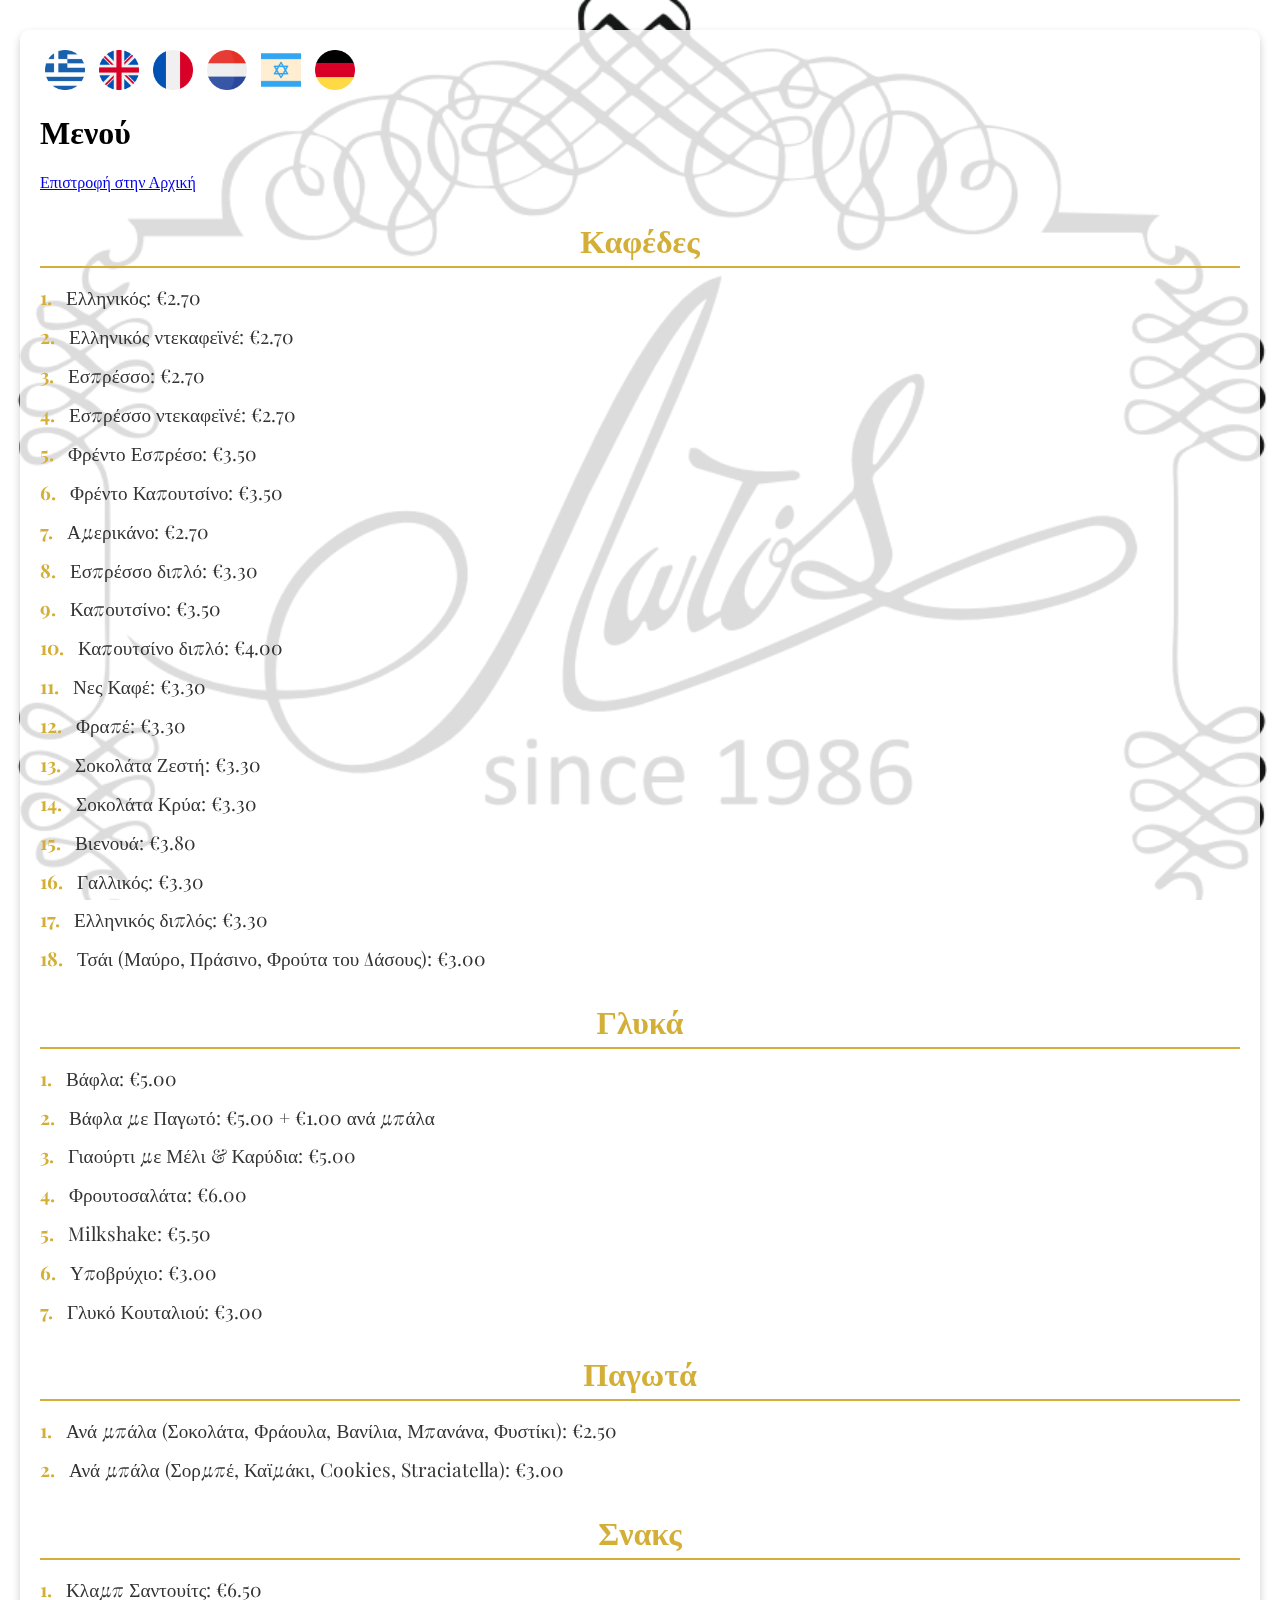
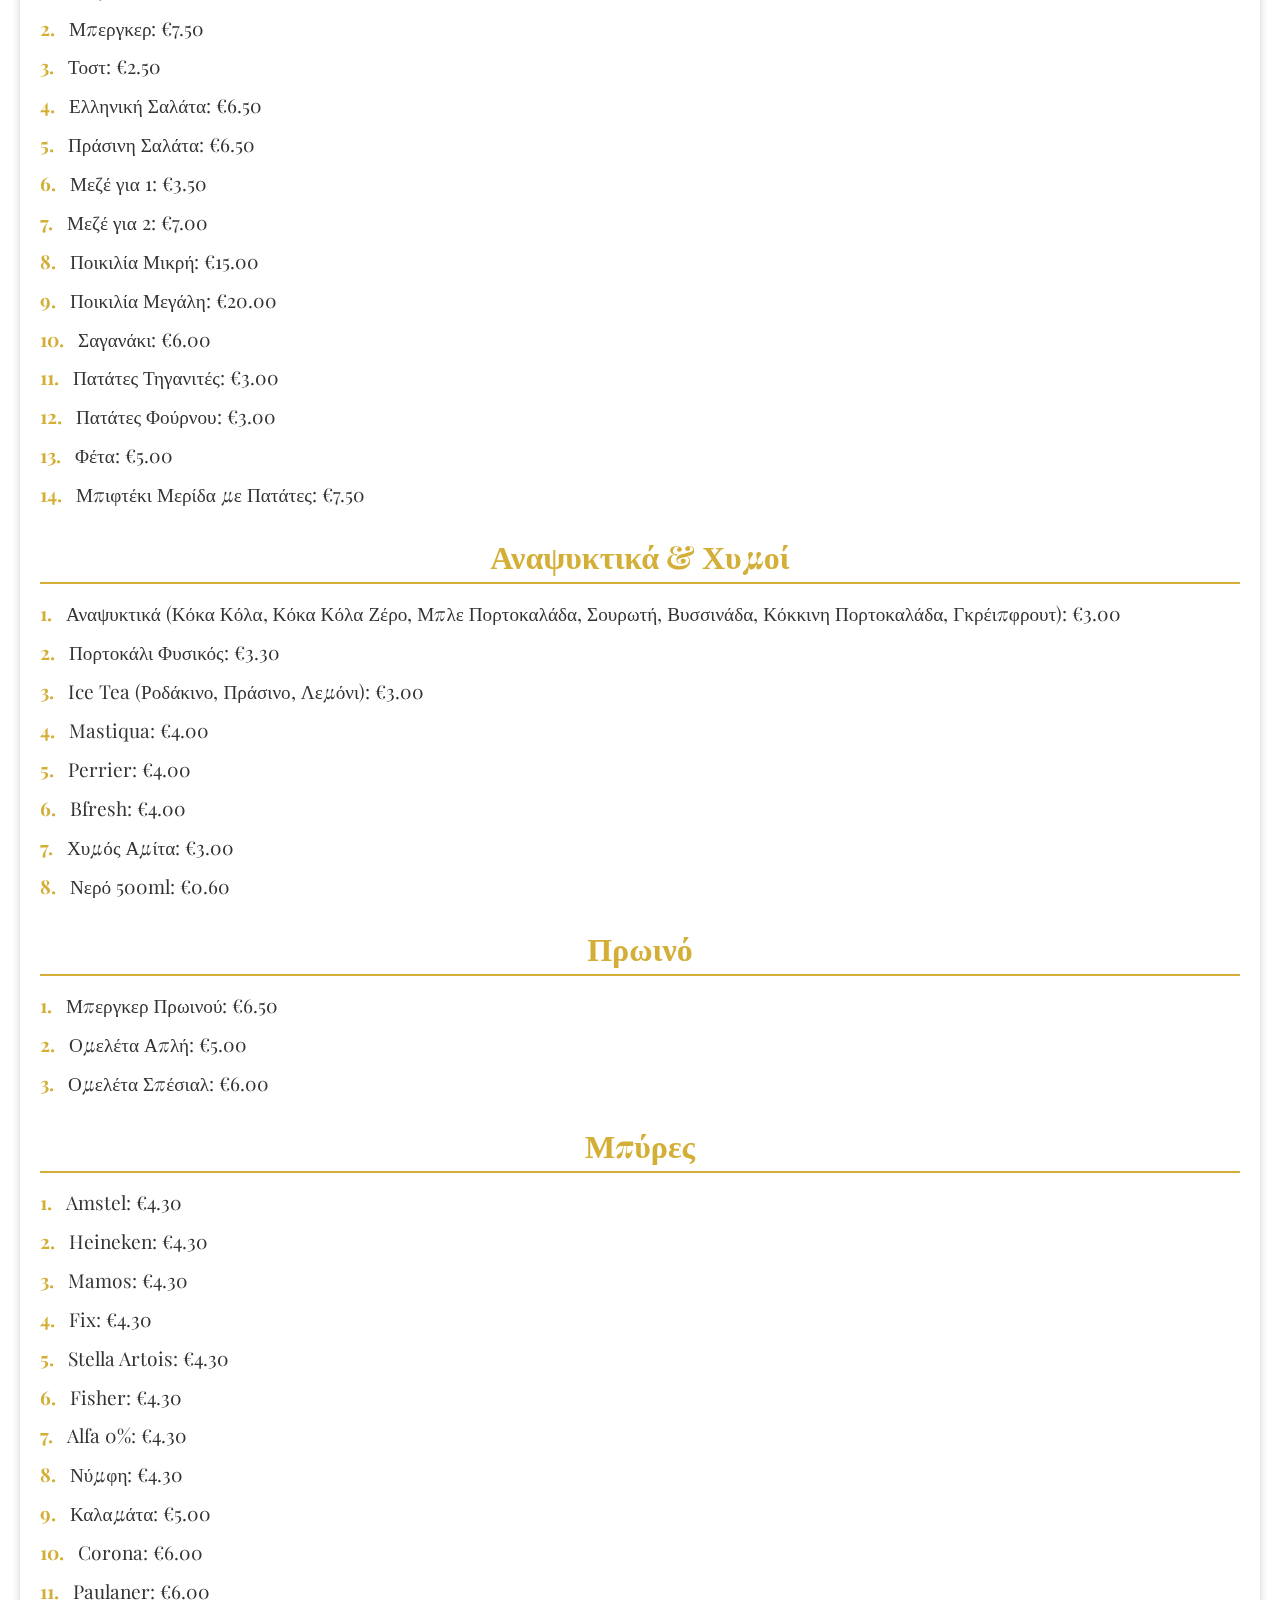
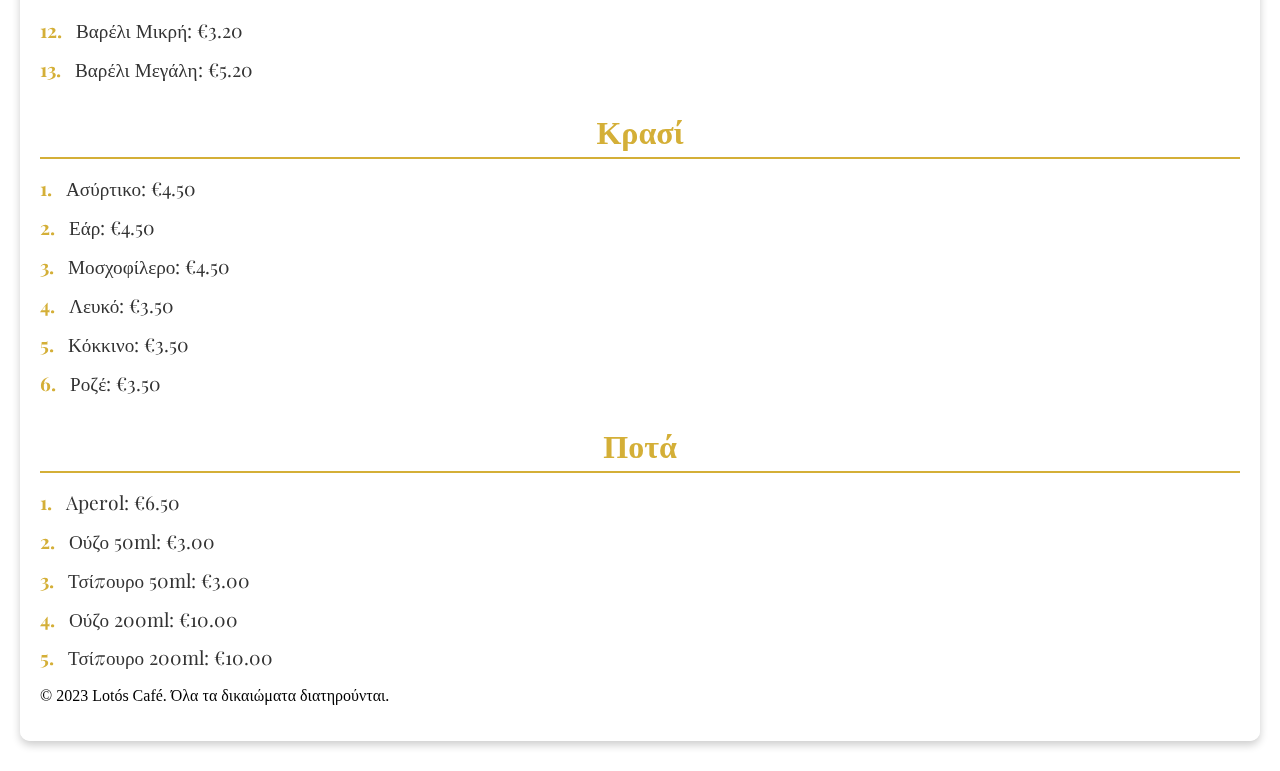
==== commit a7bb32fb: "Update menu.html" ====
--- a/menu.html
+++ b/menu.html
@@ -221,7 +221,7 @@
           <li data-lang="nl" style="display: none;">Onderzeeër: €3.00</li>
           <li data-lang="he" style="display: none;">צוללת: €3.00</li>
           <li data-lang="de" style="display: none;">U-Boot: €3.00</li>
-          <li data-lang="el">Λυκού Κουταλιού: €3.00</li>
+          <li data-lang="el">Γλυκό Κουταλιού: €3.00</li>
           <li data-lang="en" style="display: none;">Spoon Sweet: €3.00</li>
           <li data-lang="fr" style="display: none;">Confiture: €3.00</li>
           <li data-lang="nl" style="display: none;">Lepelzoet: €3.00</li>
@@ -497,12 +497,12 @@
           <li data-lang="nl" style="display: none;">Nymphe: €4.30</li>
           <li data-lang="he" style="display: none;">נימפה: €4.30</li>
           <li data-lang="de" style="display: none;">Nymphe: €4.30</li>
-          <li data-lang="el">Καλαμάτα: €5.50</li>
-          <li data-lang="en" style="display: none;">Kalamata: €5.50</li>
-          <li data-lang="fr" style="display: none;">Kalamata: €5.50</li>
-          <li data-lang="nl" style="display: none;">Kalamata: €5.50</li>
-          <li data-lang="he" style="display: none;">קלמטה: €5.50</li>
-          <li data-lang="de" style="display: none;">Kalamata: €5.50</li>
+          <li data-lang="el">Καλαμάτα: €5.00</li>
+          <li data-lang="en" style="display: none;">Kalamata: €5.00</li>
+          <li data-lang="fr" style="display: none;">Kalamata: €5.00</li>
+          <li data-lang="nl" style="display: none;">Kalamata: €5.00</li>
+          <li data-lang="he" style="display: none;">קלמטה: €5.00</li>
+          <li data-lang="de" style="display: none;">Kalamata: €5.00</li>
           <li data-lang="el">Corona: €6.00</li>
           <li data-lang="en" style="display: none;">Corona: €6.00</li>
           <li data-lang="fr" style="display: none;">Corona: €6.00</li>
